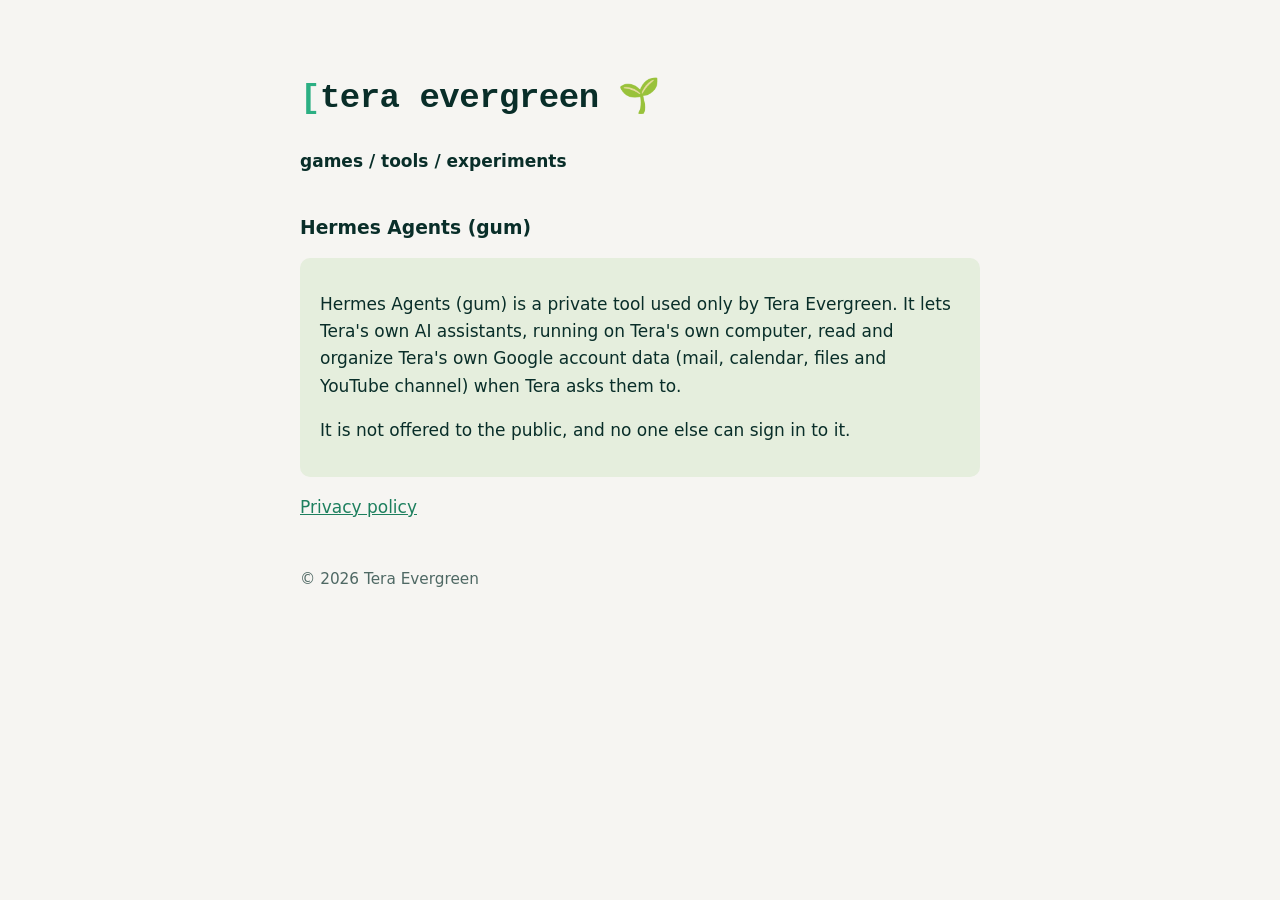
==== index.html @ 140f214c "Home and privacy pages for Hermes Agents (gum) Co-Authored-By: Claude Opus 5.5 <noreply@anthropic.co" ====
<!doctype html>
<html lang="en"><head><meta charset="utf-8"><meta name="viewport" content="width=device-width,initial-scale=1">
<title>Hermes Agents (gum) · Tera Evergreen</title><link rel="stylesheet" href="style.css"></head>
<body><main>
<h1><span>[</span>tera evergreen 🌱</h1>
<p><b>games / tools / experiments</b></p>
<h2>Hermes Agents (gum)</h2>
<div class="card">
<p>Hermes Agents (gum) is a private tool used only by Tera Evergreen. It lets Tera's own AI assistants, running on Tera's own computer, read and organize Tera's own Google account data (mail, calendar, files and YouTube channel) when Tera asks them to.</p>
<p>It is not offered to the public, and no one else can sign in to it.</p>
</div>
<p><a href="privacy.html">Privacy policy</a></p>
<footer>© 2026 Tera Evergreen</footer>
</main></body></html>
---- style.css ----
:root{--bg:#F6F5F2;--ink:#092E29;--accent:#2CAF83;--sage:#E5EEDD}
body{margin:0;background:var(--bg);color:var(--ink);font:17px/1.6 "Segoe UI",system-ui,sans-serif}
main{max-width:680px;margin:0 auto;padding:48px 20px}
h1{font-family:Consolas,"Courier New",monospace;font-weight:700;letter-spacing:-.5px}
h1 span{color:var(--accent)}
h2{margin-top:2em;font-size:1.1em}
.card{background:var(--sage);border-radius:10px;padding:16px 20px}
a{color:#1d7f5e}
footer{margin-top:3em;font-size:.9em;opacity:.7}
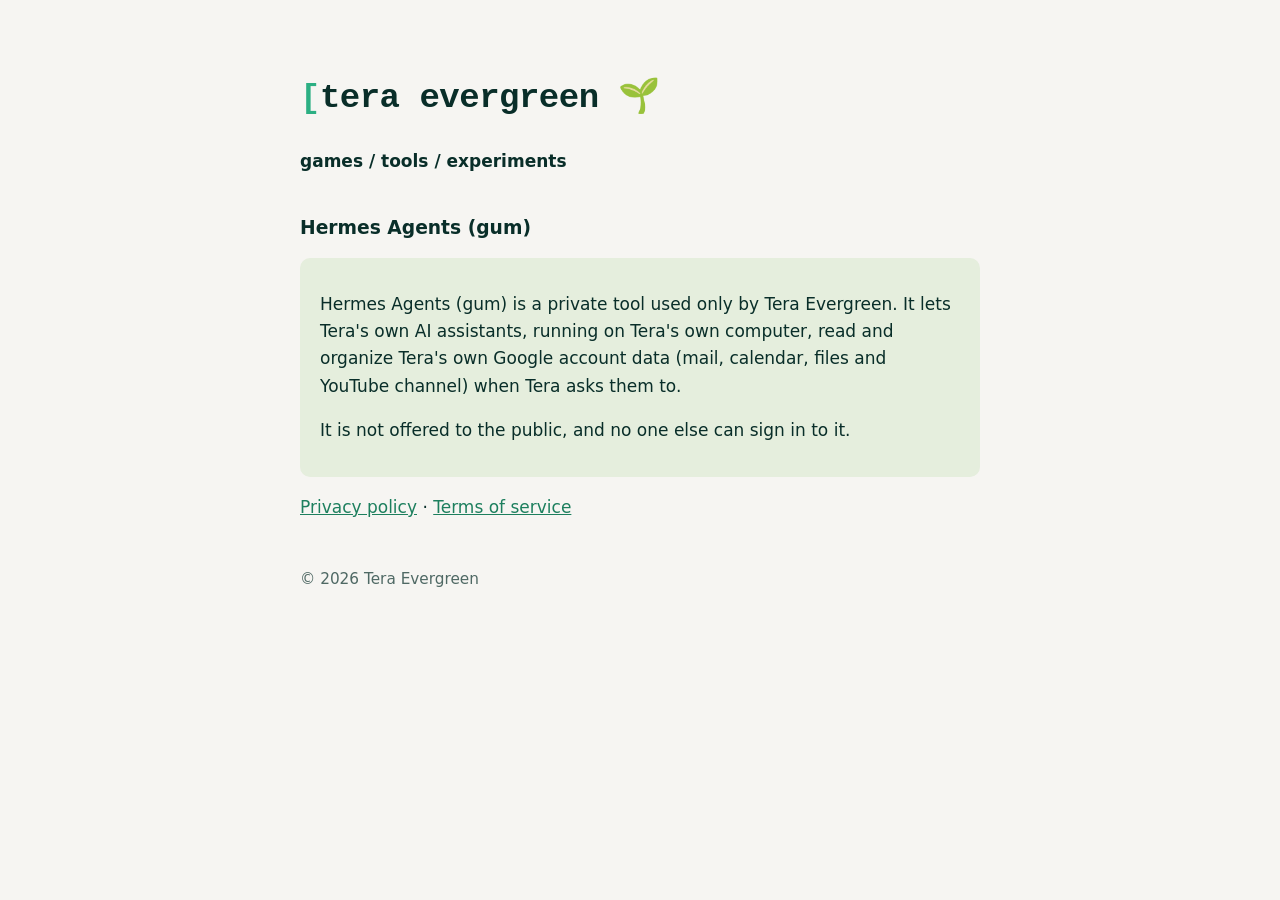
==== commit bac0ab71: "Add terms of service page Co-Authored-By: Claude Opus 5.5 <noreply@anthropic.com>" ====
--- a/index.html
+++ b/index.html
@@ -9,6 +9,6 @@
 <p>Hermes Agents (gum) is a private tool used only by Tera Evergreen. It lets Tera's own AI assistants, running on Tera's own computer, read and organize Tera's own Google account data (mail, calendar, files and YouTube channel) when Tera asks them to.</p>
 <p>It is not offered to the public, and no one else can sign in to it.</p>
 </div>
-<p><a href="privacy.html">Privacy policy</a></p>
+<p><a href="privacy.html">Privacy policy</a> · <a href="terms.html">Terms of service</a></p>
 <footer>© 2026 Tera Evergreen</footer>
 </main></body></html>
